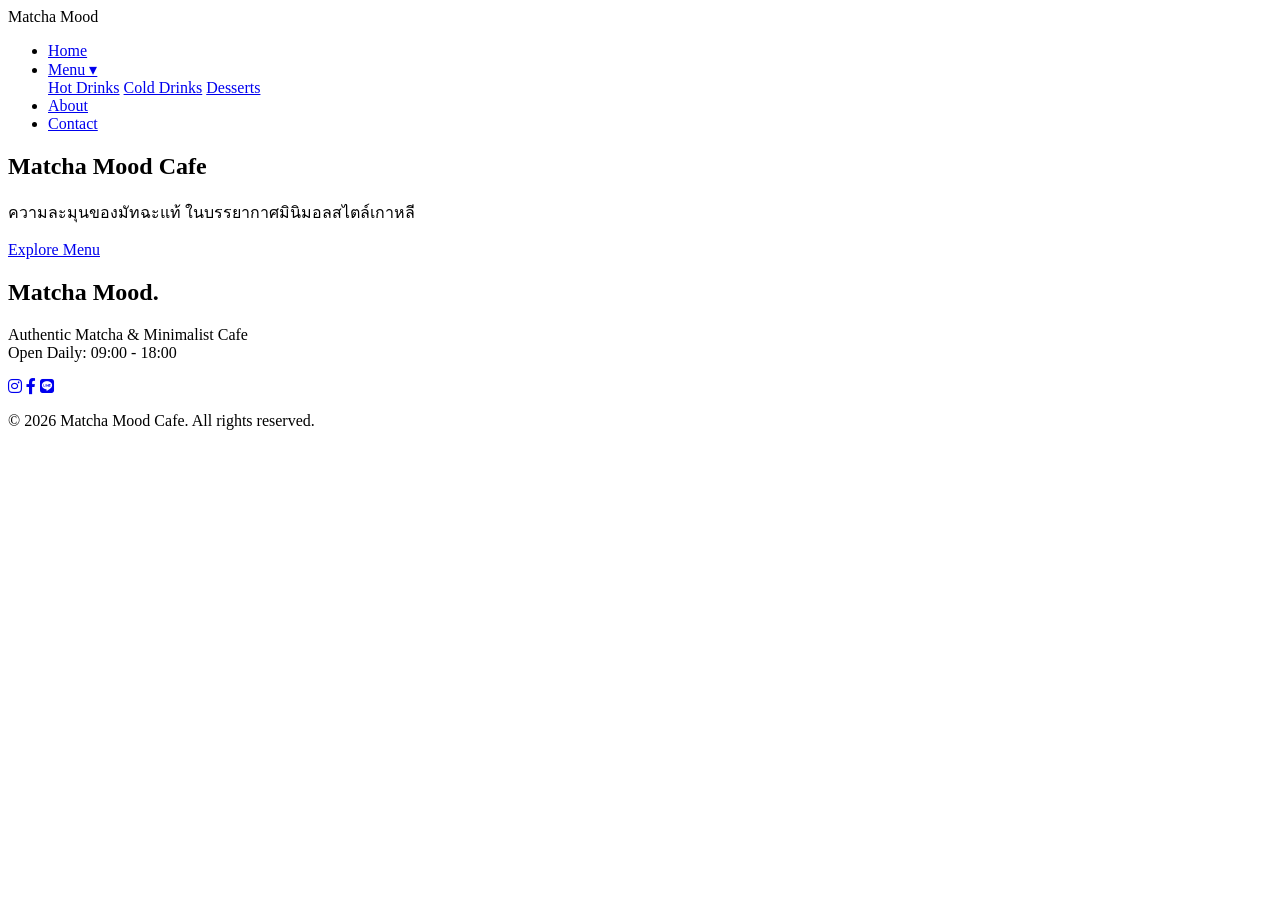
==== my_business/html/index.html @ 1594b25c "add week 4 homework" ====
<!doctype html>
<html lang="th">
  <head>
    <meta charset="UTF-8" />
    <meta name="viewport" content="width=device-width, initial-scale=1.0" />
    <title>Matcha Mood Cafe</title>
    <!-- Google Font -->
    <link rel="preconnect" href="https://fonts.googleapis.com" />
    <link rel="preconnect" href="https://fonts.gstatic.com" crossorigin />
    <link
      href="https://fonts.googleapis.com/css2?family=Prompt:ital,wght@0,100;0,200;0,300;0,400;0,500;0,600;0,700;0,800;0,900;1,100;1,200;1,300;1,400;1,500;1,600;1,700;1,800;1,900&family=Ubuntu+Sans:ital,wght@0,100..800;1,100..800&display=swap"
      rel="stylesheet"
    />
    <link rel="stylesheet" href="/css/style.css" />
    <!-- Icon ตรง Footer -->
    <link
      rel="stylesheet"
      href="https://cdnjs.cloudflare.com/ajax/libs/font-awesome/6.0.0/css/all.min.css"
    />
  </head>

  <body>
    <!-- สร้างแถบ Menu bar ด้านบน -->
    <header>
      <nav class="navbar">
        <div class="logo">Matcha Mood</div>
        <ul class="nav-links">
          <li><a href="#">Home</a></li>
          <li class="dropdown">
            <a href="#">Menu ▾</a>
            <!-- ทำ dropdown menu -->
            <div class="dropdown-content">
              <a href="#">Hot Drinks</a>
              <a href="#">Cold Drinks</a>
              <a href="#">Desserts</a>
            </div>
          </li>
          <li><a href="#">About</a></li>
          <li><a href="#">Contact</a></li>
        </ul>
      </nav>
    </header>

    <!-- ส่วนของเนื้อหาหลัก และภาพใหญ่ -->
    <section class="hero">
      <div class="hero-content">
        <h1>Matcha Mood Cafe</h1>
        <p>ความละมุนของมัทฉะแท้ ในบรรยากาศมินิมอลสไตล์เกาหลี</p>
        <a href="#" class="btn">Explore Menu</a>
      </div>
    </section>

    <!-- FOOTER -->
    <footer class="footer-wrapper">
      <div class="footer-main">
        <div class="footer-brand">
          <h2>Matcha Mood.</h2>
        </div>

        <div class="footer-info">
          <p>
            Authentic Matcha & Minimalist Cafe<br />Open Daily: 09:00 - 18:00
          </p>
        </div>

        <div class="footer-social">
          <div class="social-icons">
            <a href="#"><i class="fab fa-instagram"></i></a>
            <a href="#"><i class="fab fa-facebook-f"></i></a>
            <a href="#"><i class="fab fa-line"></i></a>
          </div>
        </div>
      </div>

      <div class="footer-bottom">
        <p>&copy; 2026 Matcha Mood Cafe. All rights reserved.</p>
      </div>
    </footer>
  </body>
</html>
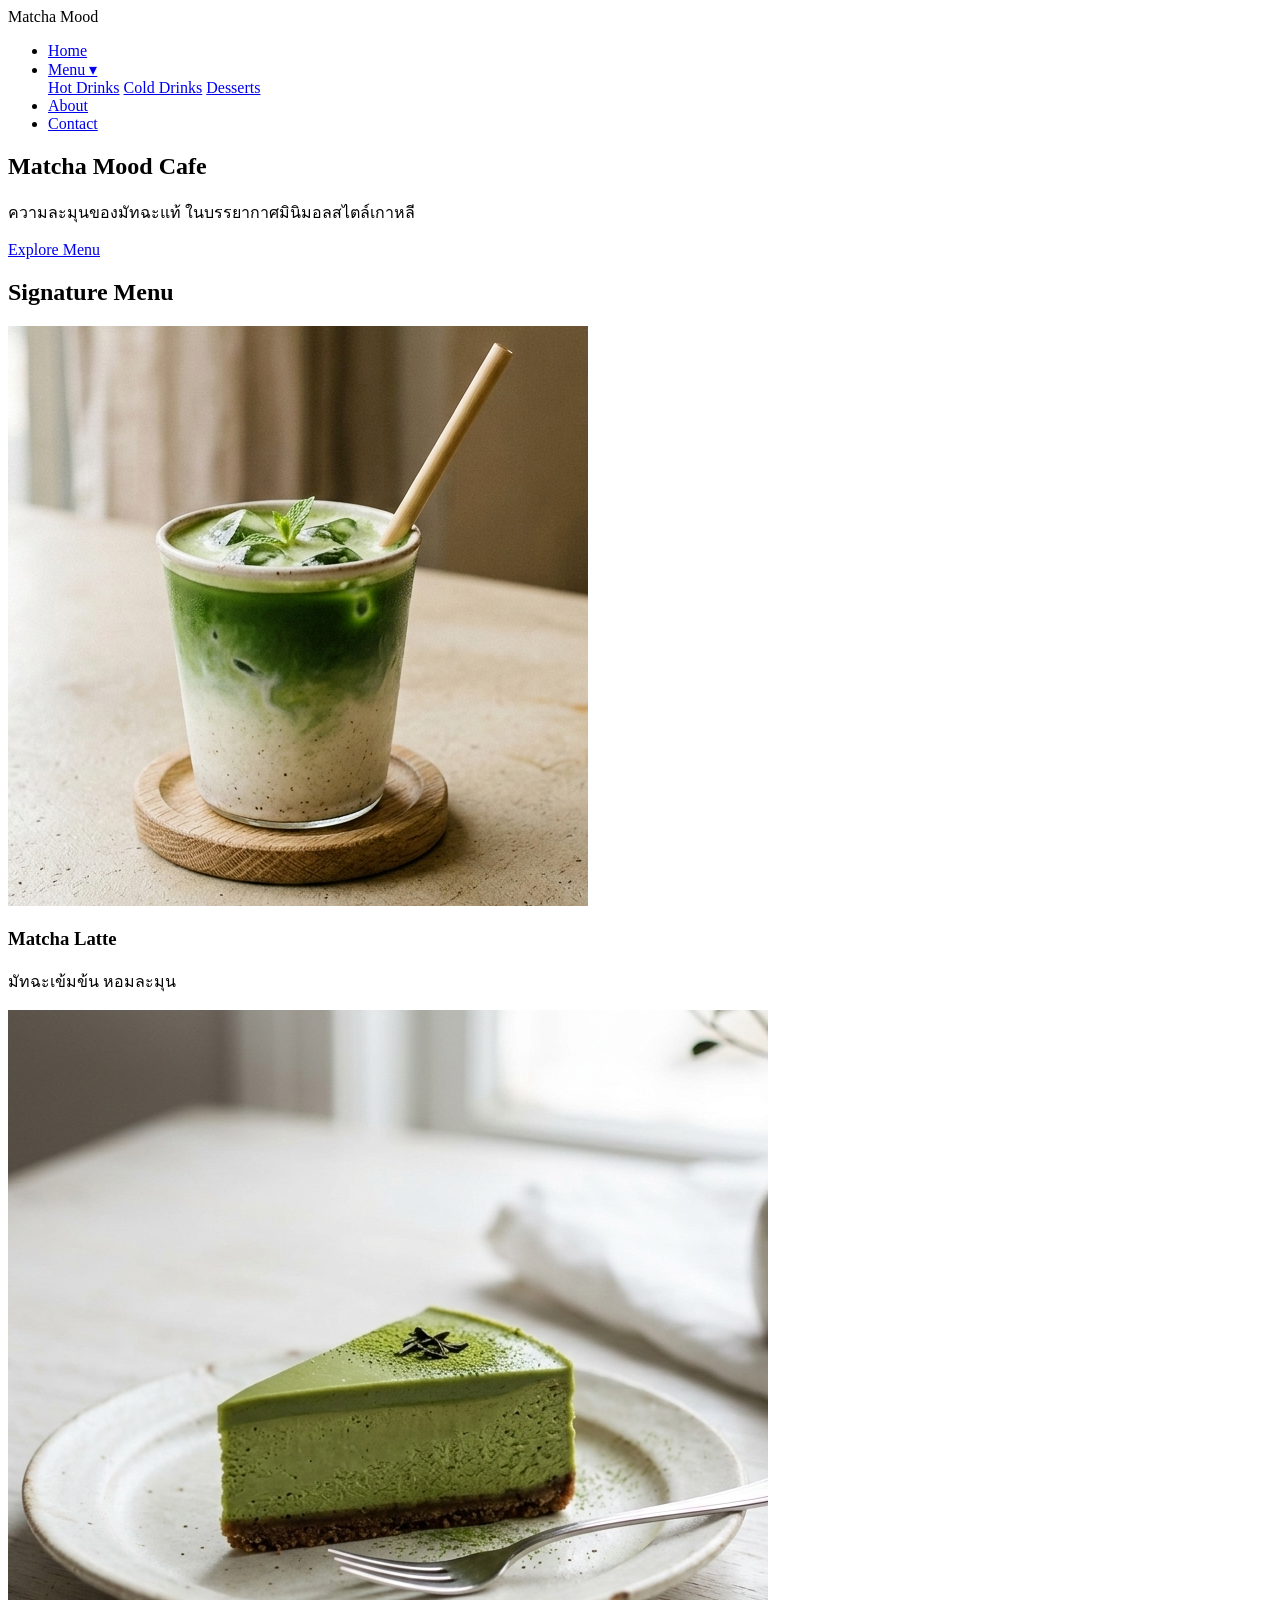
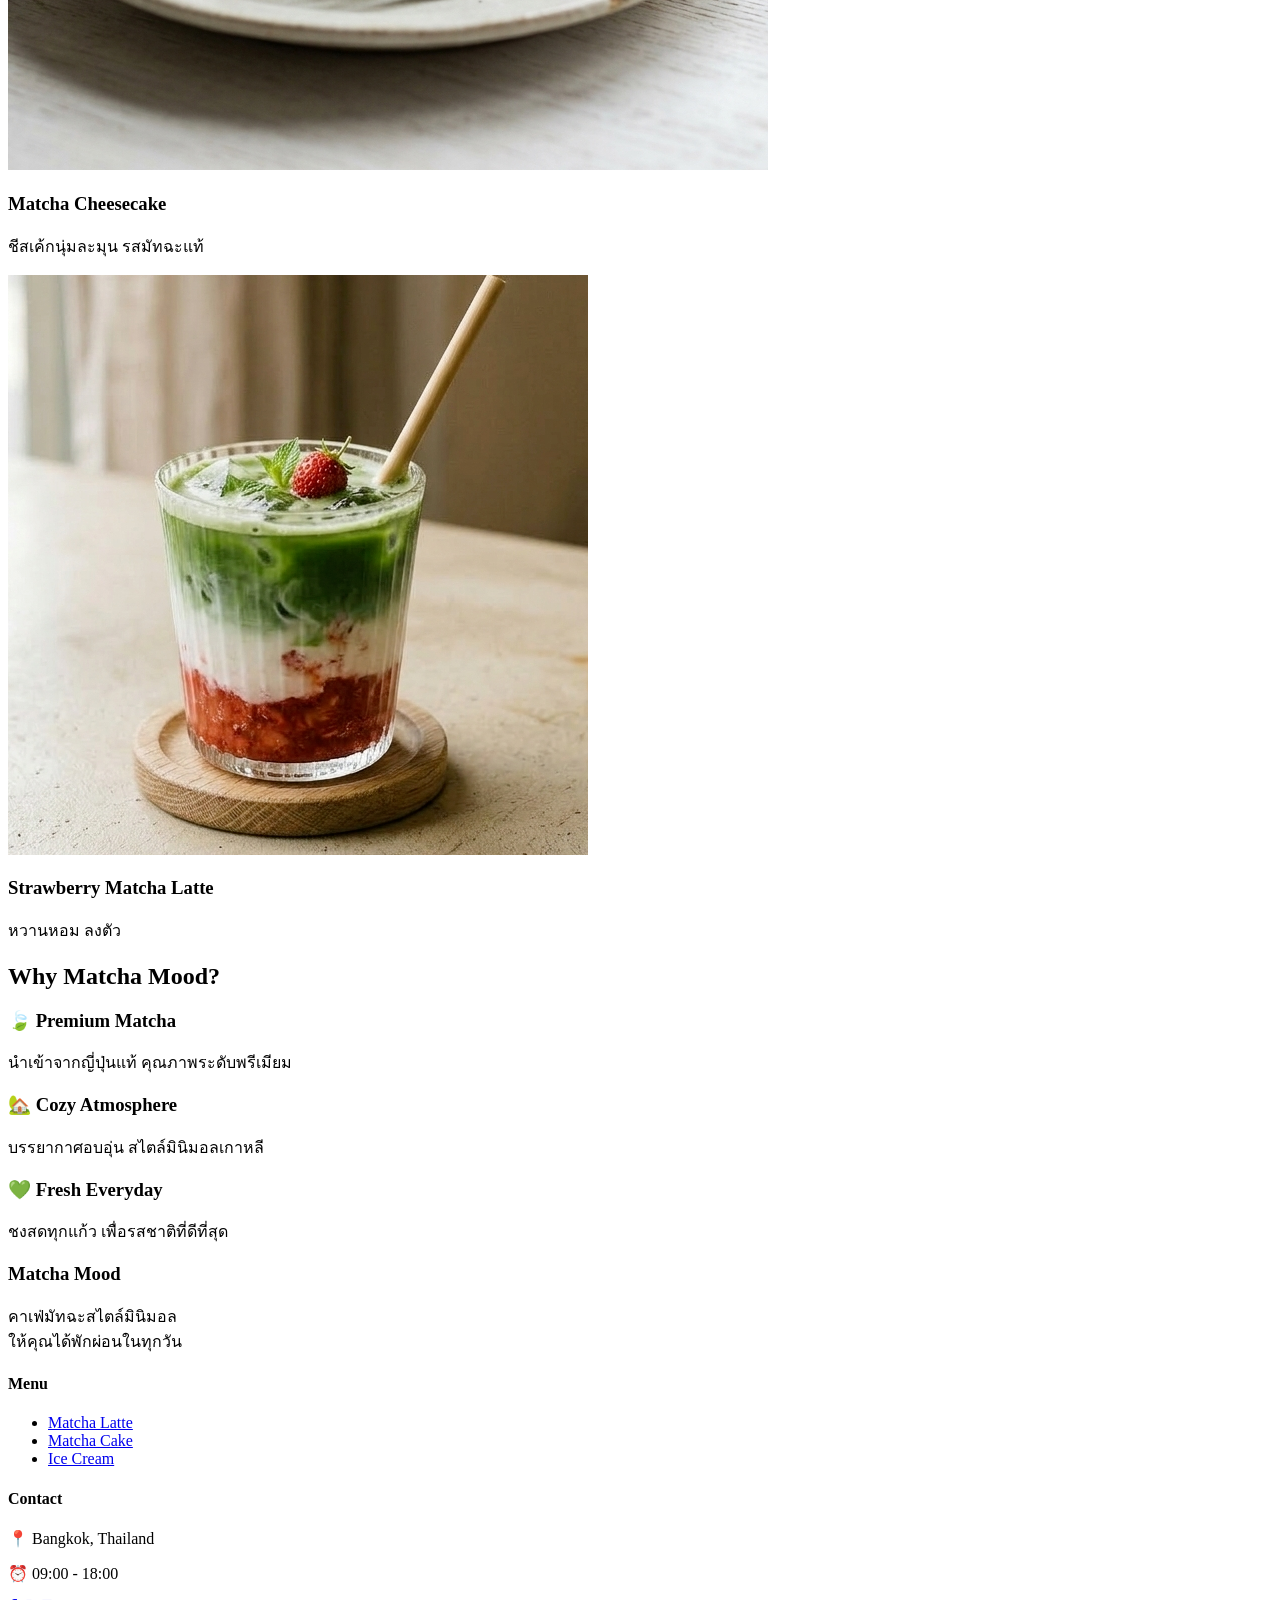
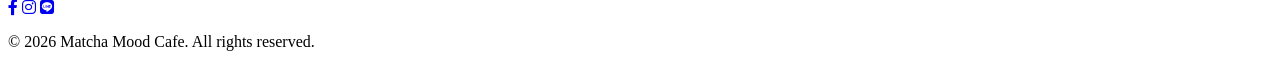
==== commit 9da3fc6c: "update landing page" ====
--- a/my_business/html/index.html
+++ b/my_business/html/index.html
@@ -4,14 +4,17 @@
     <meta charset="UTF-8" />
     <meta name="viewport" content="width=device-width, initial-scale=1.0" />
     <title>Matcha Mood Cafe</title>
-    <!-- Google Font -->
+
+    <!-- ===== GOOGLE FONT ===== -->
     <link rel="preconnect" href="https://fonts.googleapis.com" />
     <link rel="preconnect" href="https://fonts.gstatic.com" crossorigin />
     <link
-      href="https://fonts.googleapis.com/css2?family=Prompt:ital,wght@0,100;0,200;0,300;0,400;0,500;0,600;0,700;0,800;0,900;1,100;1,200;1,300;1,400;1,500;1,600;1,700;1,800;1,900&family=Ubuntu+Sans:ital,wght@0,100..800;1,100..800&display=swap"
+      href="https://fonts.googleapis.com/css2?family=Prompt:wght@300;400;500;600&display=swap"
       rel="stylesheet"
     />
+
     <link rel="stylesheet" href="/css/style.css" />
+
     <!-- Icon ตรง Footer -->
     <link
       rel="stylesheet"
@@ -20,60 +23,135 @@
   </head>
 
   <body>
-    <!-- สร้างแถบ Menu bar ด้านบน -->
-    <header>
-      <nav class="navbar">
+    <!-- ===== HEADER ===== -->
+    <header class="header">
+      <div class="container navbar">
         <div class="logo">Matcha Mood</div>
+
         <ul class="nav-links">
           <li><a href="#">Home</a></li>
+
           <li class="dropdown">
             <a href="#">Menu ▾</a>
-            <!-- ทำ dropdown menu -->
+
             <div class="dropdown-content">
               <a href="#">Hot Drinks</a>
               <a href="#">Cold Drinks</a>
               <a href="#">Desserts</a>
             </div>
           </li>
+
           <li><a href="#">About</a></li>
           <li><a href="#">Contact</a></li>
         </ul>
-      </nav>
+      </div>
     </header>
 
-    <!-- ส่วนของเนื้อหาหลัก และภาพใหญ่ -->
+    <!-- ===== HERO ===== -->
     <section class="hero">
-      <div class="hero-content">
-        <h1>Matcha Mood Cafe</h1>
-        <p>ความละมุนของมัทฉะแท้ ในบรรยากาศมินิมอลสไตล์เกาหลี</p>
-        <a href="#" class="btn">Explore Menu</a>
+      <!-- overlay -->
+      <div class="hero-overlay"></div>
+
+      <!-- content -->
+      <div class="container hero-content">
+        <h1 class="hero-title">Matcha Mood Cafe</h1>
+
+        <p class="hero-subtitle">
+          ความละมุนของมัทฉะแท้ ในบรรยากาศมินิมอลสไตล์เกาหลี
+        </p>
+
+        <a href="#" class="hero-btn">Explore Menu</a>
       </div>
     </section>
 
-    <!-- FOOTER -->
-    <footer class="footer-wrapper">
-      <div class="footer-main">
-        <div class="footer-brand">
-          <h2>Matcha Mood.</h2>
+    <!-- ===== MENU ===== -->
+    <section class="menu">
+      <div class="container">
+        <h2 class="section-title">Signature Menu</h2>
+
+        <div class="grid">
+          <div class="card">
+            <img src="images/matcha-latte.png" alt="Matcha Latte" />
+            <h3>Matcha Latte</h3>
+            <p>มัทฉะเข้มข้น หอมละมุน</p>
+          </div>
+
+          <div class="card">
+            <img src="images/matcha-dessert.png" alt="Matcha Cake" />
+            <h3>Matcha Cheesecake</h3>
+            <p>ชีสเค้กนุ่มละมุน รสมัทฉะแท้</p>
+          </div>
+
+          <div class="card">
+            <img src="images/strawberry-matcha.png" alt="Matcha Ice Cream" />
+            <h3>Strawberry Matcha Latte</h3>
+            <p>หวานหอม ลงตัว</p>
+          </div>
+        </div>
+      </div>
+    </section>
+
+    <!-- ===== WHY ===== -->
+    <section class="why">
+      <div class="container">
+        <h2 class="section-title">Why Matcha Mood?</h2>
+
+        <div class="grid">
+          <div class="card">
+            <h3>🍃 Premium Matcha</h3>
+            <p>นำเข้าจากญี่ปุ่นแท้ คุณภาพระดับพรีเมียม</p>
+          </div>
+
+          <div class="card">
+            <h3>🏡 Cozy Atmosphere</h3>
+            <p>บรรยากาศอบอุ่น สไตล์มินิมอลเกาหลี</p>
+          </div>
+
+          <div class="card">
+            <h3>💚 Fresh Everyday</h3>
+            <p>ชงสดทุกแก้ว เพื่อรสชาติที่ดีที่สุด</p>
+          </div>
+        </div>
+      </div>
+    </section>
+
+    <!-- ===== FOOTER ===== -->
+    <footer class="footer">
+      <div class="container footer-content">
+        <!-- LEFT -->
+        <div class="footer-section">
+          <h3 class="logo">Matcha Mood</h3>
+          <p>คาเฟ่มัทฉะสไตล์มินิมอล<br />ให้คุณได้พักผ่อนในทุกวัน</p>
         </div>
 
-        <div class="footer-info">
-          <p>
-            Authentic Matcha & Minimalist Cafe<br />Open Daily: 09:00 - 18:00
-          </p>
+        <!-- MIDDLE -->
+        <div class="footer-section">
+          <h4>Menu</h4>
+          <ul>
+            <li><a href="#">Matcha Latte</a></li>
+            <li><a href="#">Matcha Cake</a></li>
+            <li><a href="#">Ice Cream</a></li>
+          </ul>
         </div>
 
-        <div class="footer-social">
+        <!-- RIGHT -->
+        <div class="footer-section">
+          <h4>Contact</h4>
+
+          <p>📍 Bangkok, Thailand</p>
+          <p>⏰ 09:00 - 18:00</p>
+
           <div class="social-icons">
+            <a href="#"><i class="fab fa-facebook-f"></i></a>
             <a href="#"><i class="fab fa-instagram"></i></a>
-            <a href="#"><i class="fab fa-facebook-f"></i></a>
             <a href="#"><i class="fab fa-line"></i></a>
           </div>
         </div>
       </div>
 
+      <!-- COPYRIGHT -->
       <div class="footer-bottom">
-        <p>&copy; 2026 Matcha Mood Cafe. All rights reserved.</p>
+        <p>© 2026 Matcha Mood Cafe. All rights reserved.</p>
       </div>
     </footer>
   </body>
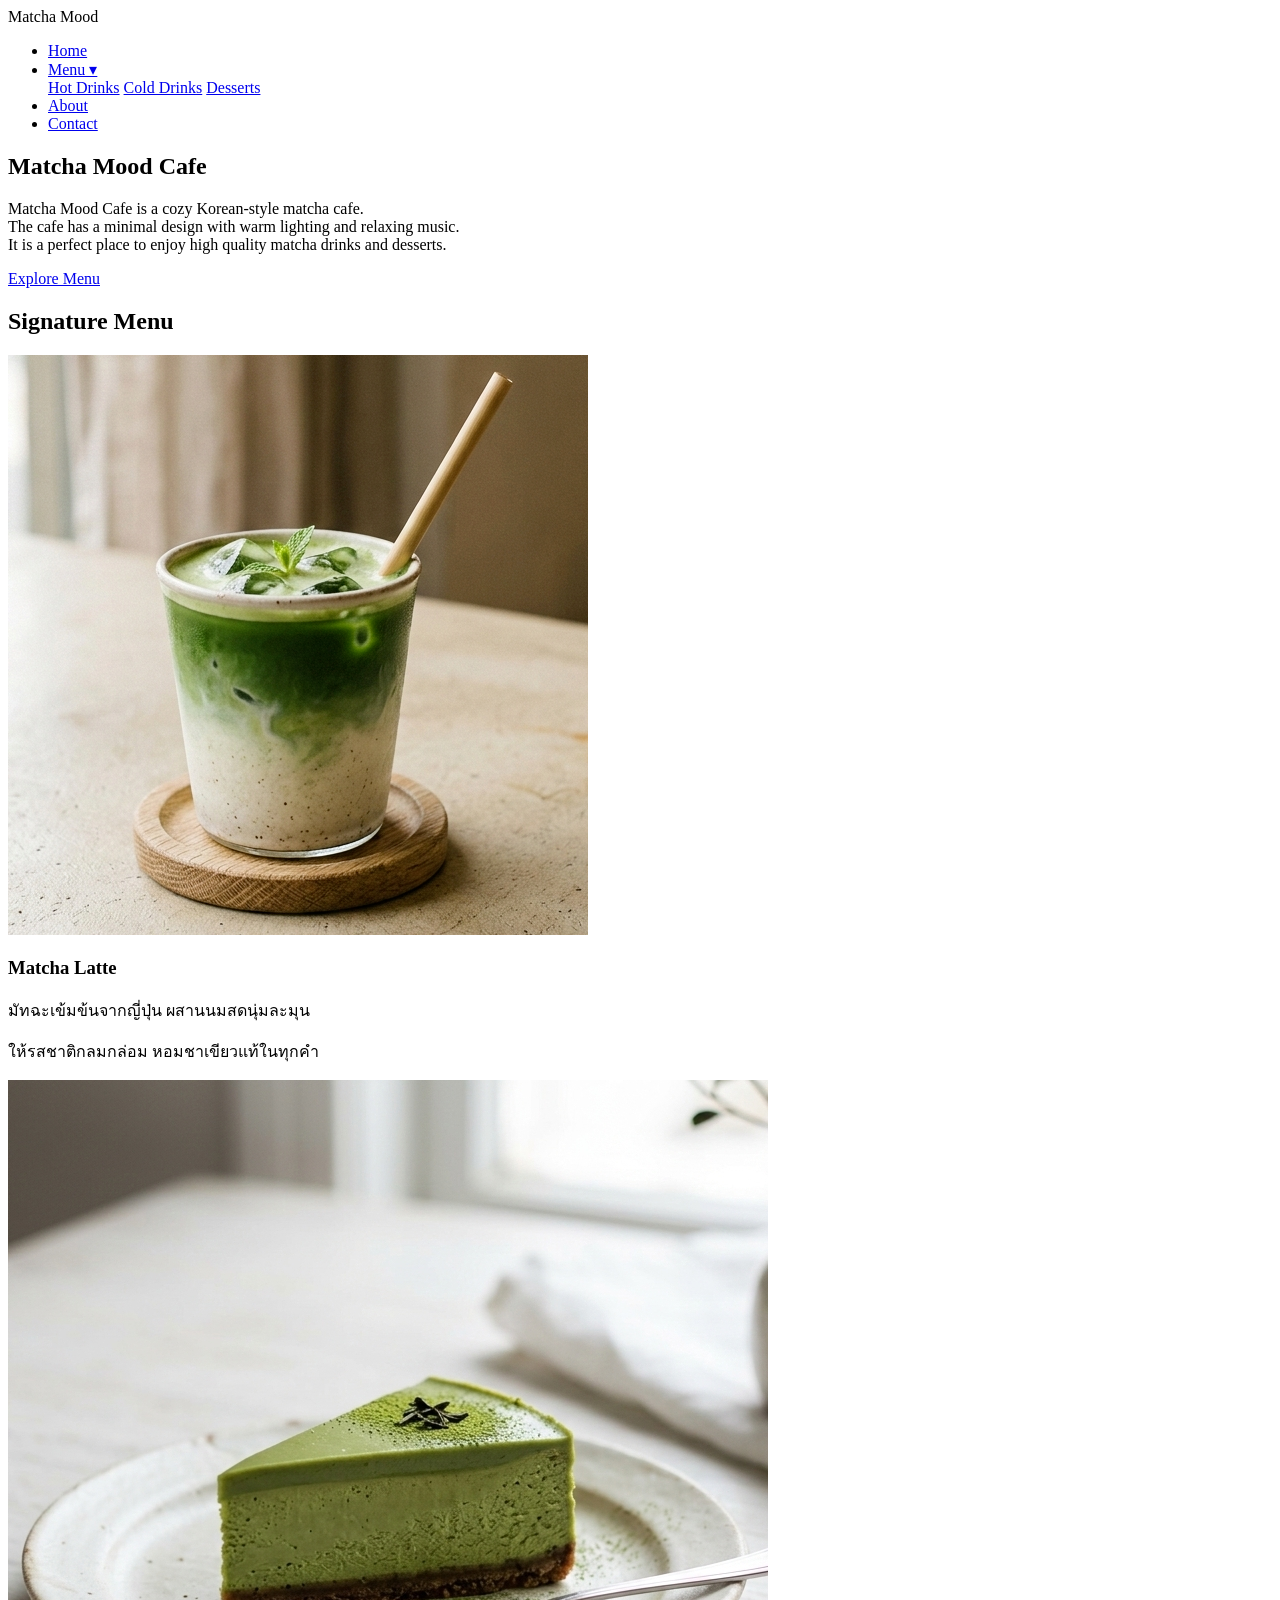
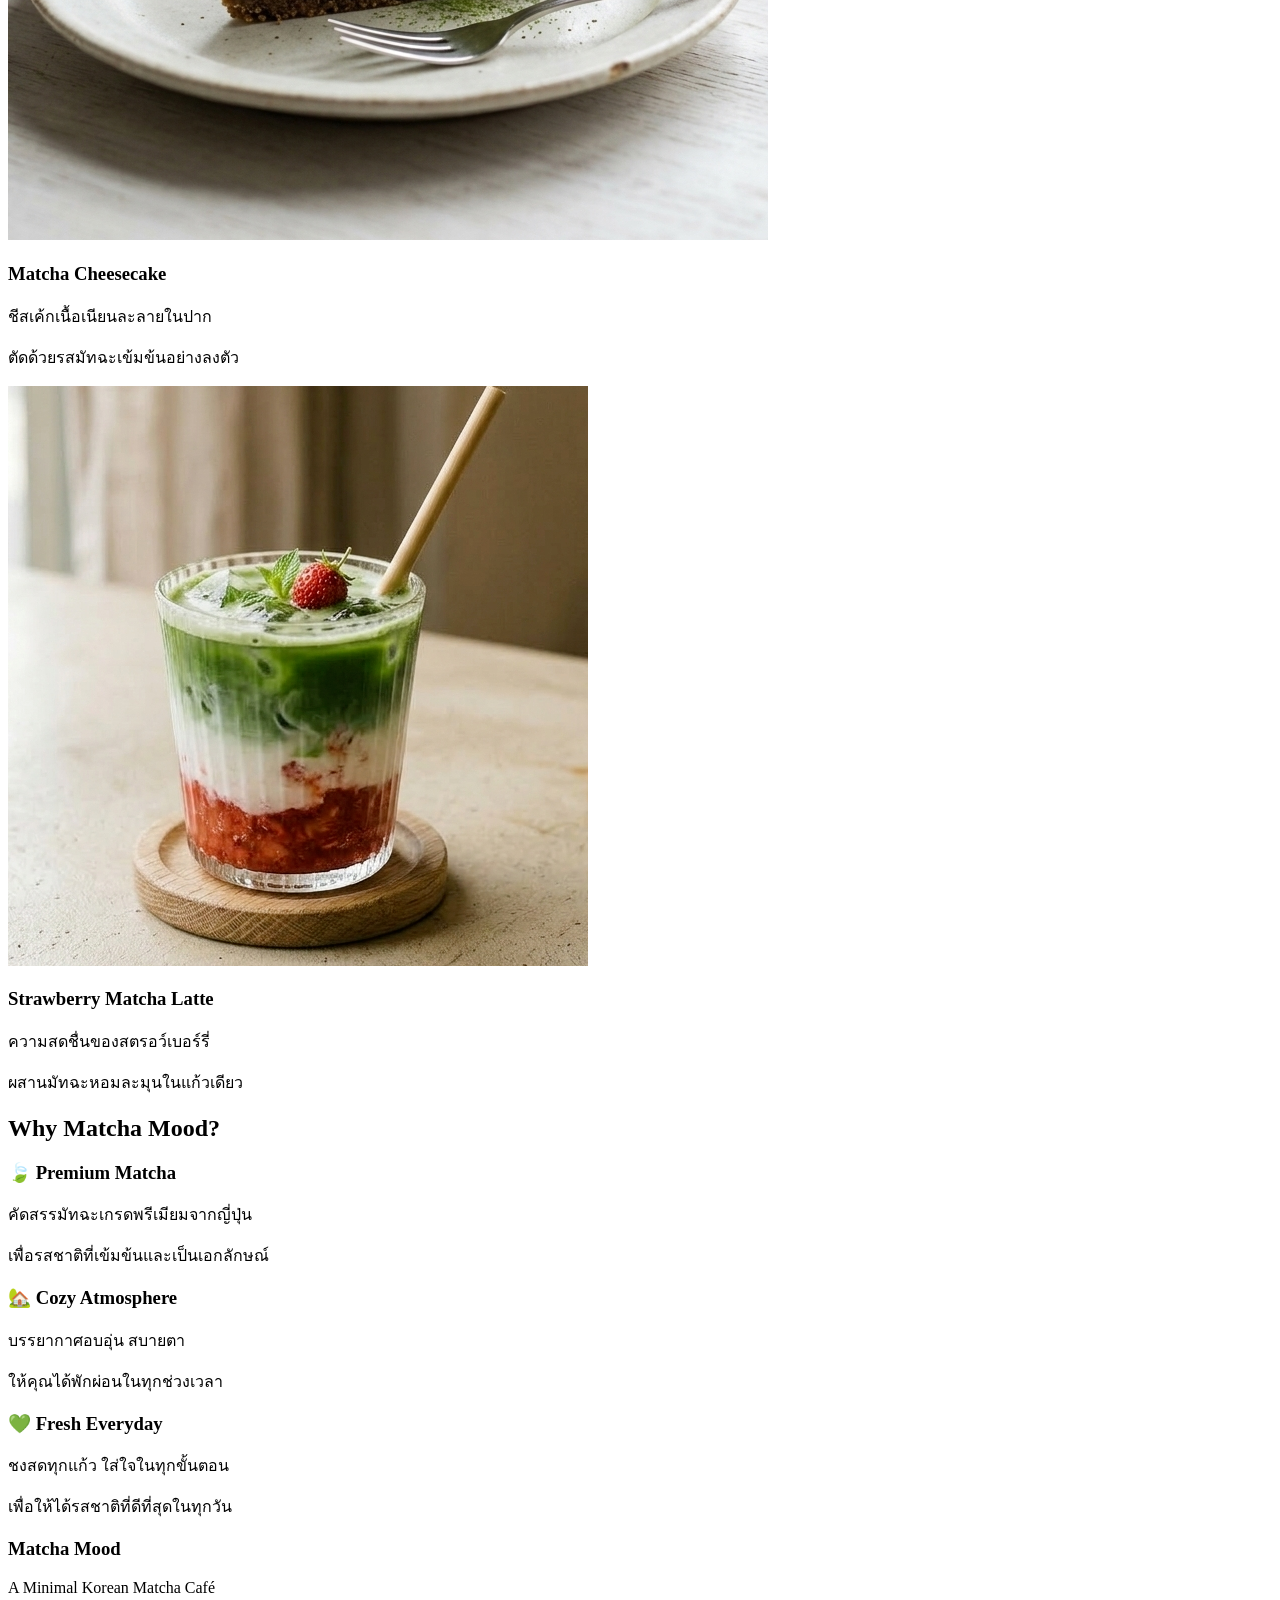
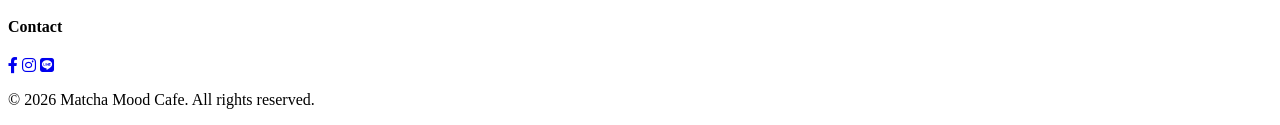
==== commit 611fc56e: "update landing page" ====
--- a/my_business/html/index.html
+++ b/my_business/html/index.html
@@ -57,7 +57,11 @@
         <h1 class="hero-title">Matcha Mood Cafe</h1>
 
         <p class="hero-subtitle">
-          ความละมุนของมัทฉะแท้ ในบรรยากาศมินิมอลสไตล์เกาหลี
+          Matcha Mood Cafe is a cozy Korean-style matcha cafe. <br />
+          The cafe has a minimal design with warm lighting and relaxing music.
+          <br />
+          It is a perfect place to enjoy high quality matcha drinks and
+          desserts.
         </p>
 
         <a href="#" class="hero-btn">Explore Menu</a>
@@ -73,19 +77,22 @@
           <div class="card">
             <img src="images/matcha-latte.png" alt="Matcha Latte" />
             <h3>Matcha Latte</h3>
-            <p>มัทฉะเข้มข้น หอมละมุน</p>
+            <p>มัทฉะเข้มข้นจากญี่ปุ่น ผสานนมสดนุ่มละมุน</p>
+            <p>ให้รสชาติกลมกล่อม หอมชาเขียวแท้ในทุกคำ</p>
           </div>
 
           <div class="card">
             <img src="images/matcha-dessert.png" alt="Matcha Cake" />
             <h3>Matcha Cheesecake</h3>
-            <p>ชีสเค้กนุ่มละมุน รสมัทฉะแท้</p>
+            <p>ชีสเค้กเนื้อเนียนละลายในปาก</p>
+            <p>ตัดด้วยรสมัทฉะเข้มข้นอย่างลงตัว</p>
           </div>
 
           <div class="card">
             <img src="images/strawberry-matcha.png" alt="Matcha Ice Cream" />
             <h3>Strawberry Matcha Latte</h3>
-            <p>หวานหอม ลงตัว</p>
+            <p>ความสดชื่นของสตรอว์เบอร์รี่</p>
+            <p>ผสานมัทฉะหอมละมุนในแก้วเดียว</p>
           </div>
         </div>
       </div>
@@ -99,17 +106,20 @@
         <div class="grid">
           <div class="card">
             <h3>🍃 Premium Matcha</h3>
-            <p>นำเข้าจากญี่ปุ่นแท้ คุณภาพระดับพรีเมียม</p>
+            <p>คัดสรรมัทฉะเกรดพรีเมียมจากญี่ปุ่น</p>
+            <p>เพื่อรสชาติที่เข้มข้นและเป็นเอกลักษณ์</p>
           </div>
 
           <div class="card">
             <h3>🏡 Cozy Atmosphere</h3>
-            <p>บรรยากาศอบอุ่น สไตล์มินิมอลเกาหลี</p>
+            <p>บรรยากาศอบอุ่น สบายตา</p>
+            <p>ให้คุณได้พักผ่อนในทุกช่วงเวลา</p>
           </div>
 
           <div class="card">
             <h3>💚 Fresh Everyday</h3>
-            <p>ชงสดทุกแก้ว เพื่อรสชาติที่ดีที่สุด</p>
+            <p>ชงสดทุกแก้ว ใส่ใจในทุกขั้นตอน</p>
+            <p>เพื่อให้ได้รสชาติที่ดีที่สุดในทุกวัน</p>
           </div>
         </div>
       </div>
@@ -119,27 +129,14 @@
     <footer class="footer">
       <div class="container footer-content">
         <!-- LEFT -->
-        <div class="footer-section">
+        <div class="footer-left">
           <h3 class="logo">Matcha Mood</h3>
-          <p>คาเฟ่มัทฉะสไตล์มินิมอล<br />ให้คุณได้พักผ่อนในทุกวัน</p>
-        </div>
-
-        <!-- MIDDLE -->
-        <div class="footer-section">
-          <h4>Menu</h4>
-          <ul>
-            <li><a href="#">Matcha Latte</a></li>
-            <li><a href="#">Matcha Cake</a></li>
-            <li><a href="#">Ice Cream</a></li>
-          </ul>
+          <p>A Minimal Korean Matcha Café</p>
         </div>
 
         <!-- RIGHT -->
-        <div class="footer-section">
+        <div class="footer-right">
           <h4>Contact</h4>
-
-          <p>📍 Bangkok, Thailand</p>
-          <p>⏰ 09:00 - 18:00</p>
 
           <div class="social-icons">
             <a href="#"><i class="fab fa-facebook-f"></i></a>
